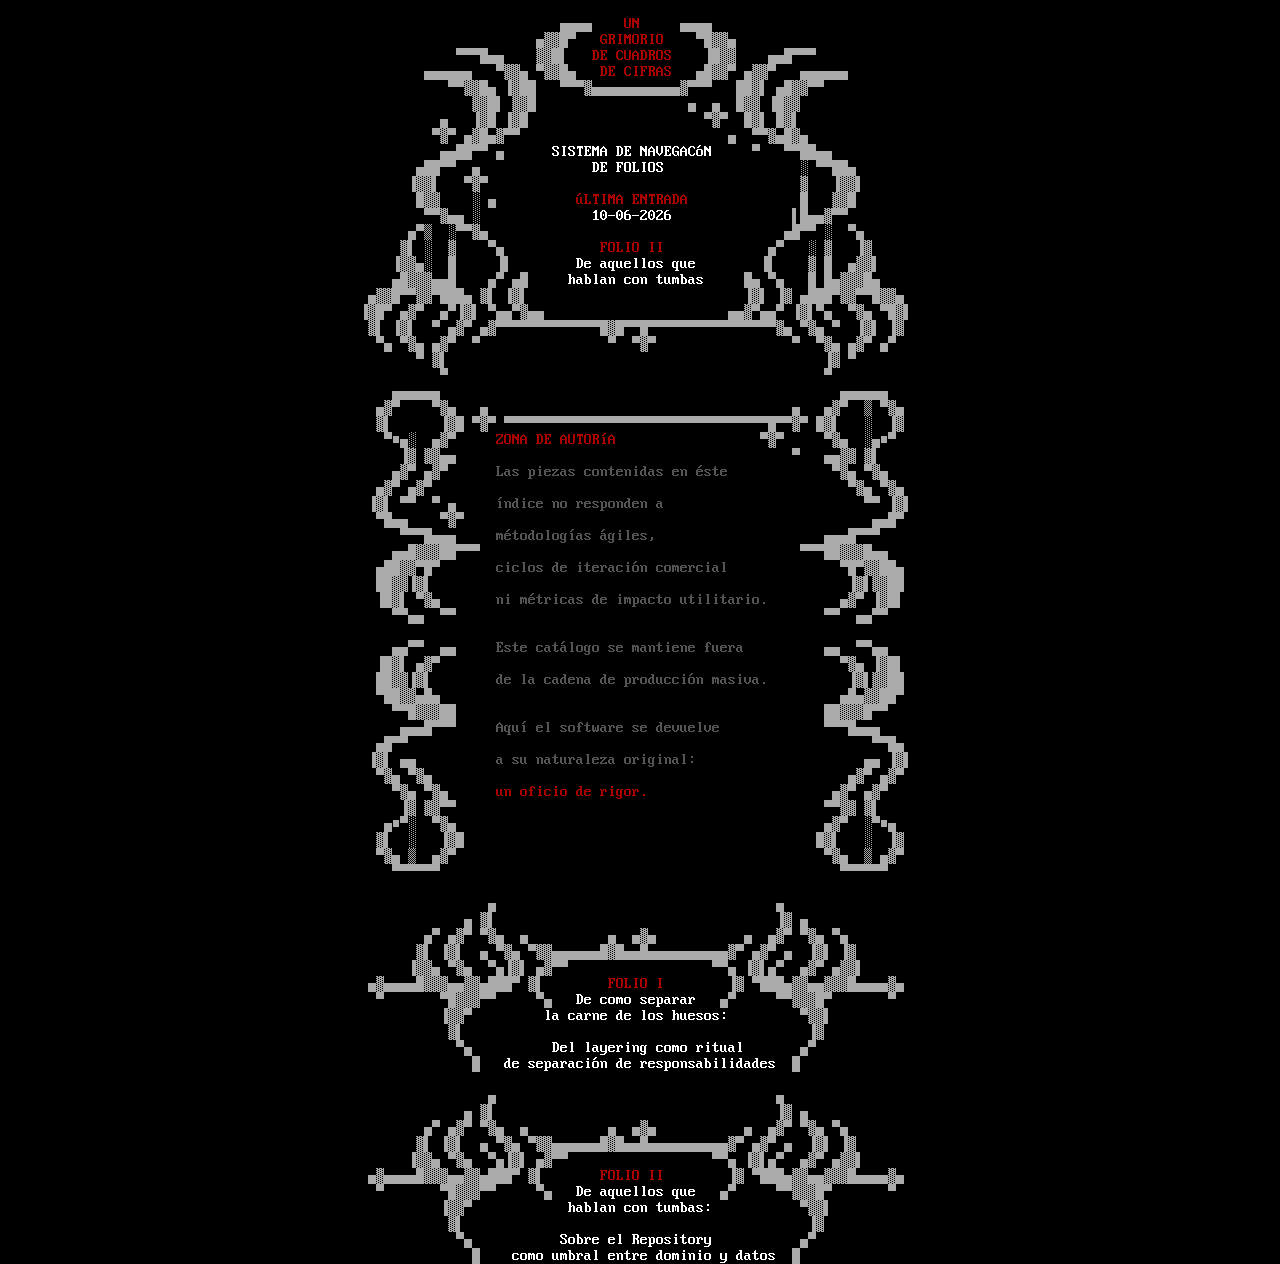
==== ansi/grimorio1/index.html @ 8f8fa9d0 "Navegacion final Conectamos todo y rezamos para que no explote  Co-Authored-By: crim3n <291916655+cr" ====
<!DOCTYPE html>
<html>
<head>
<meta charset="utf-8">
<meta name="viewport" content="width=device-width, initial-scale=1">
<title>Grimorio 1</title>

<link rel="stylesheet" href="../../style.css">
<script src="../../js/ansilove.js"></script>
</head>
<body>

<div class="bbs">

  <div id="autoria"></div>
  <div id="navs"></div>

</div>

<script>

const base = "./";

/* 1. ZONA DE AUTORÍA */
AnsiLove.render(base + "zona_de_autoria.ans", function(canvas){

  canvas.style.maxWidth = "100%";
  canvas.style.height = "auto";

  document.getElementById("autoria").appendChild(canvas);

}, {
  bits: "9",
  icecolors: 1
});


/* 2. NAVS DEL GRIMORIO */
const navs = [
  {
    file: "nav_folio1.ans",
    link: "grimorio1_folio1.ans"
  },
  {
    file: "nav_folio2.ans",
    link: "grimorio1_folio2.ans"
  }
];

/* render de cada nav como link */
navs.forEach(n => {

  const a = document.createElement("a");

  a.href = "../../viewer.html?file=" +
    encodeURIComponent("ansi/grimorio1/" + n.link);

  a.style.display = "block";

  AnsiLove.render(base + n.file, function(canvas){

    canvas.style.maxWidth = "100%";
    canvas.style.height = "auto";

    a.appendChild(canvas);
    document.getElementById("navs").appendChild(a);

  }, {
    bits: "9",
    icecolors: 1
  });

});

</script>

</body>
</html>
---- style.css ----
/* RESET */
* {
  box-sizing: border-box;
  margin: 0;
  padding: 0;
}

/* BASE */
body {
  background: #000;
  color: #ddd;
  font-family: monospace;
  min-height: 100vh;
  line-height: 1.6;

  display: flex;
  justify-content: center;
}

/* CONTENEDOR PRINCIPAL */
.bbs {
  width: 100%;
  max-width: 100vw;
  overflow-x: auto;
  text-align: center;
}

/* PORTADA ANSI */
.ansi-wrapper {
  position: relative;
  display: inline-block;
}

/* TODOS LOS CANVAS ANSI */
canvas {
  display: block;
  margin: 0 auto;
  max-width: 100%;
  height: auto;
  image-rendering: pixelated;
}

/* ENLACES DEL ÍNDICE */
#indice a {
  display: block;
  text-decoration: none;
}

/* ===== ELEMENTOS LEGACY ===== */

h1 {
  text-align: center;
  margin: 20px 0;
  font-size: 20px;
  color: #0ff;
}

.container {
  max-width: 900px;
  margin: 40px auto;
  padding: 20px;
}

.post-row {
  display: flex;
  gap: 20px;
  padding: 20px 0;
  border-bottom: 1px solid #111;
  text-decoration: none;
  color: inherit;
  align-items: flex-start;
}

.cover canvas {
  display: block;
}

.post-info {
  flex: 1;
  max-width: 520px;
}

.post-title {
  font-size: 18px;
  color: #0ff;
}

.post-title:hover {
  color: #fff;
}

.post-desc {
  margin-top: 8px;
  color: #aaa;
  font-size: 14px;
}

.post-meta {
  margin-top: 6px;
  font-size: 12px;
  color: #666;
}

/* ===== MOBILE ===== */

@media (max-width: 700px) {

  h1 {
    font-size: 18px;
    margin-top: 16px;
  }

  .container {
    padding: 16px;
    margin: 0 auto;
  }

  .post-row {
    flex-direction: column;
    gap: 12px;
  }

  .cover canvas {
    margin: 0 auto;
  }
}
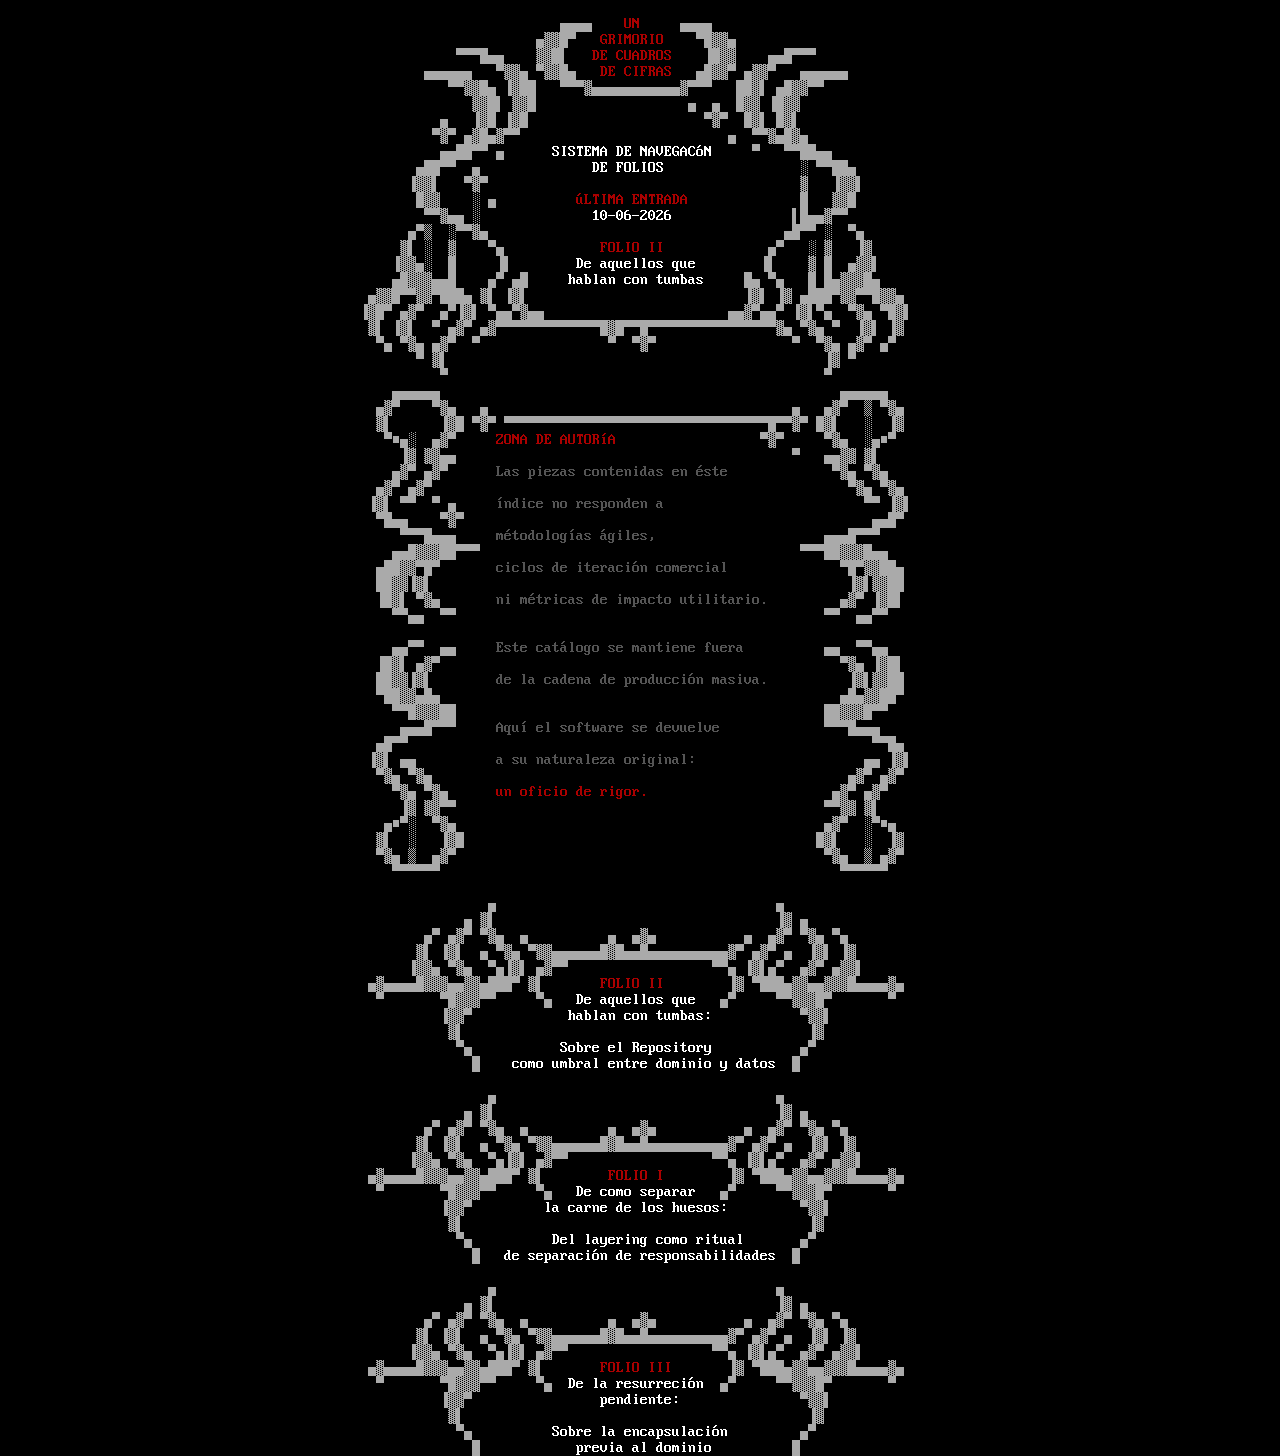
==== commit f99bd3cd: "Folio 3 Grimorio 1 folio 3  Co-Authored-By: crim3n <291916655+crim3n@users.noreply.github.com>" ====
--- a/ansi/grimorio1/index.html
+++ b/ansi/grimorio1/index.html
@@ -44,6 +44,10 @@
   {
     file: "nav_folio2.ans",
     link: "grimorio1_folio2.ans"
+  },
+  {
+    file: "nav_folio3.ans",
+    link: "grimorio1_folio3.ans"
   }
 ];
 
